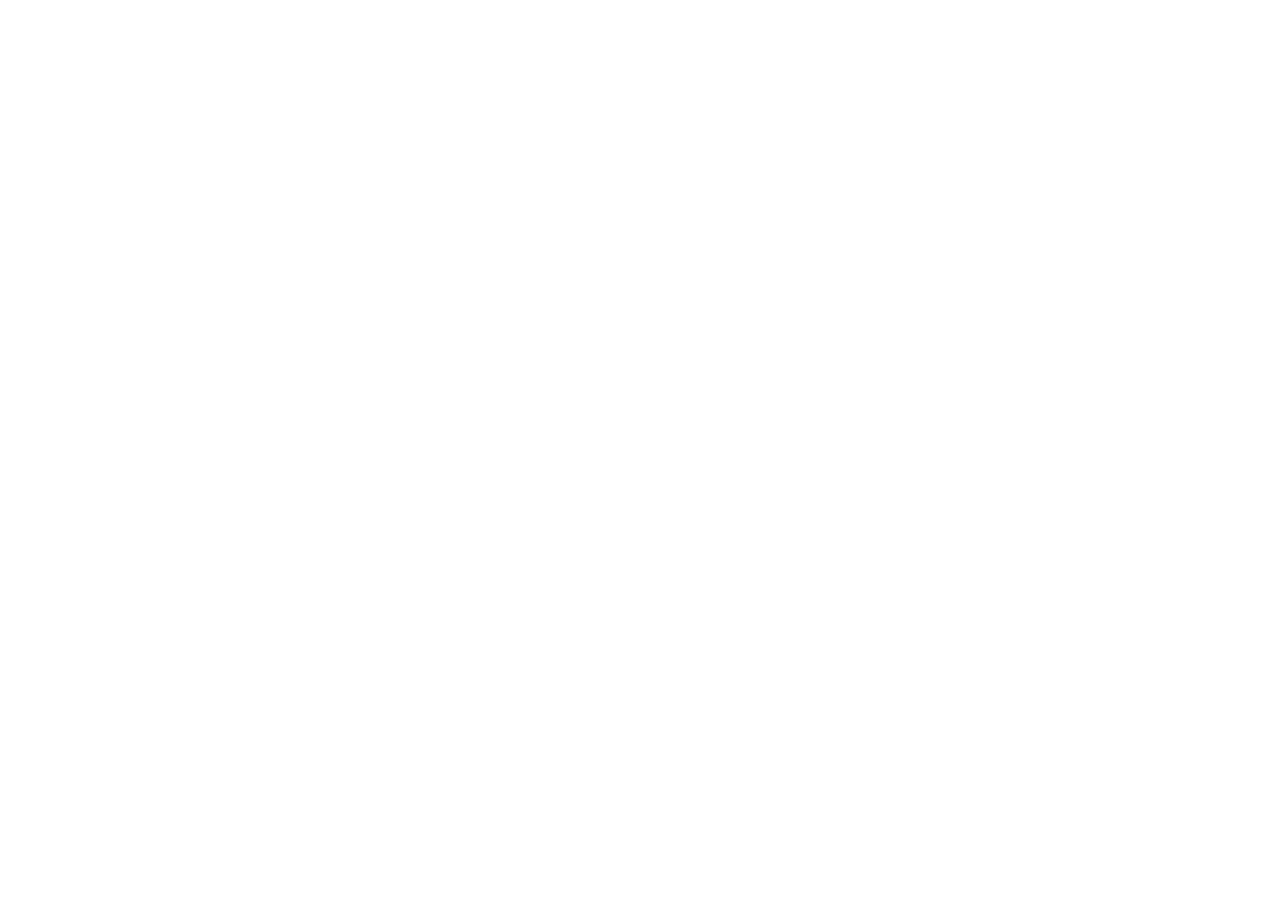
==== index.html @ eb434610 "Added initial files and html" ====
<!DOCTYPE html>
<html lang="en">
<head>
    <meta charset="UTF-8">
    <title>Pairs Game</title>
    <meta name="viewport" content="width=device-width, initial-scale=1.0">
    <link rel="stylesheet" href="styles.css">
</head>
<body>
    <script src="app.js"></script>
</body>
</html>
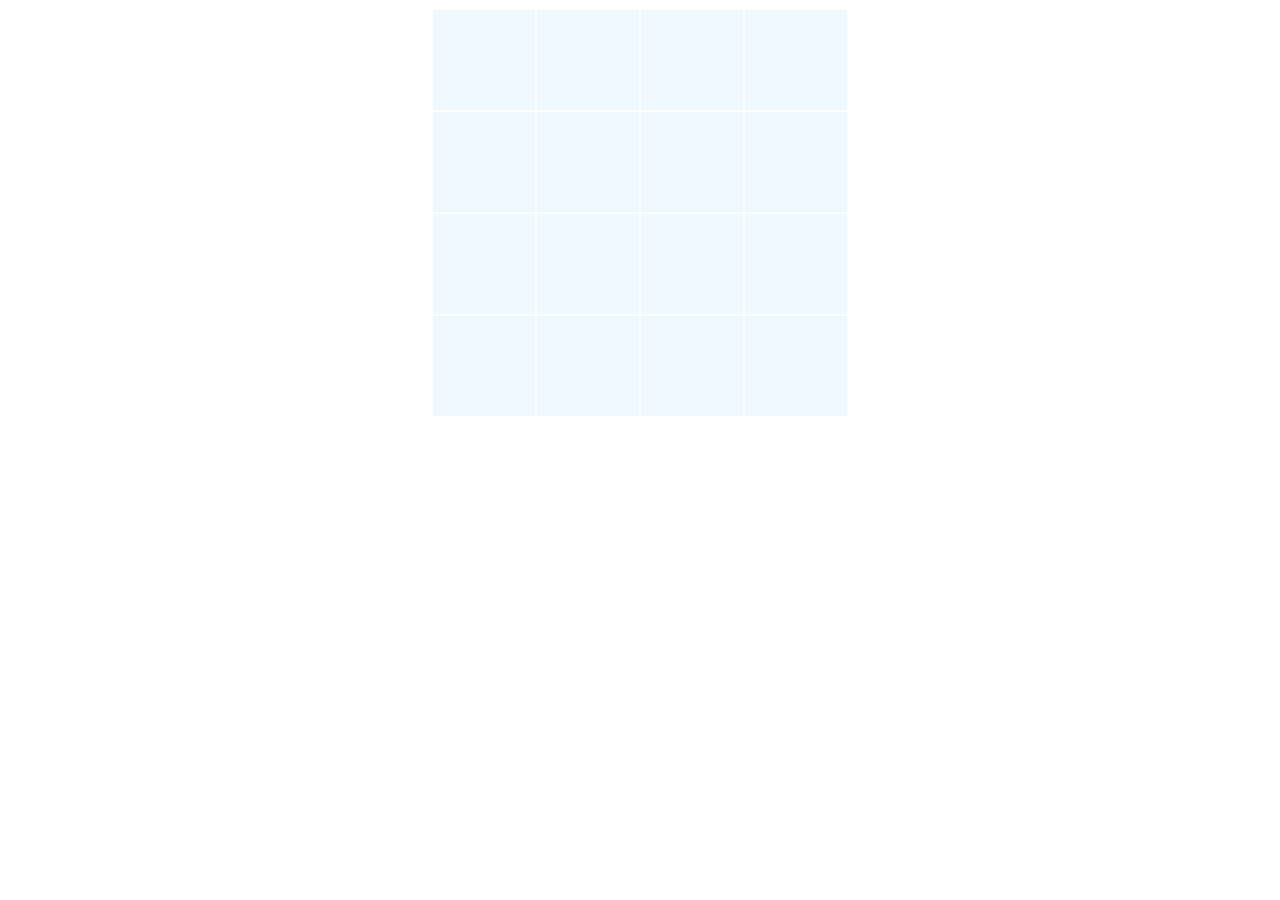
==== commit 185a84d2: "added grid html and jquery" ====
--- a/index.html
+++ b/index.html
@@ -1,12 +1,45 @@
 <!DOCTYPE html>
 <html lang="en">
+
 <head>
     <meta charset="UTF-8">
     <title>Pairs Game</title>
     <meta name="viewport" content="width=device-width, initial-scale=1.0">
     <link rel="stylesheet" href="styles.css">
 </head>
+
 <body>
-    <script src="app.js"></script>
+    <div class="container">
+        <table class="grid">
+            <tr>
+                <td></td>
+                <td></td>
+                <td></td>
+                <td></td>
+            </tr>
+            <tr>
+                <td></td>
+                <td></td>
+                <td></td>
+                <td></td>
+            </tr>
+            <tr>
+                <td></td>
+                <td></td>
+                <td></td>
+                <td></td>
+            </tr>
+            <tr>
+                <td></td>
+                <td></td>
+                <td></td>
+                <td></td>
+            </tr>
+        </table>
+    </div>
+    <script src="https://code.jquery.com/jquery-3.2.1.slim.min.js" integrity="sha256-k2WSCIexGzOj3Euiig+TlR8gA0EmPjuc79OEeY5L45g="
+        crossorigin="anonymous"></script>
+        <script src="app.js"></script>
 </body>
+
 </html>--- a/styles.css
+++ b/styles.css
@@ -0,0 +1,17 @@
+td {
+    width : 100px;
+    background-color: aliceblue;
+}
+
+tr {
+    height : 100px;
+}
+
+.container {
+    width: 100%;
+}
+
+.grid {
+    margin: auto;
+}
+
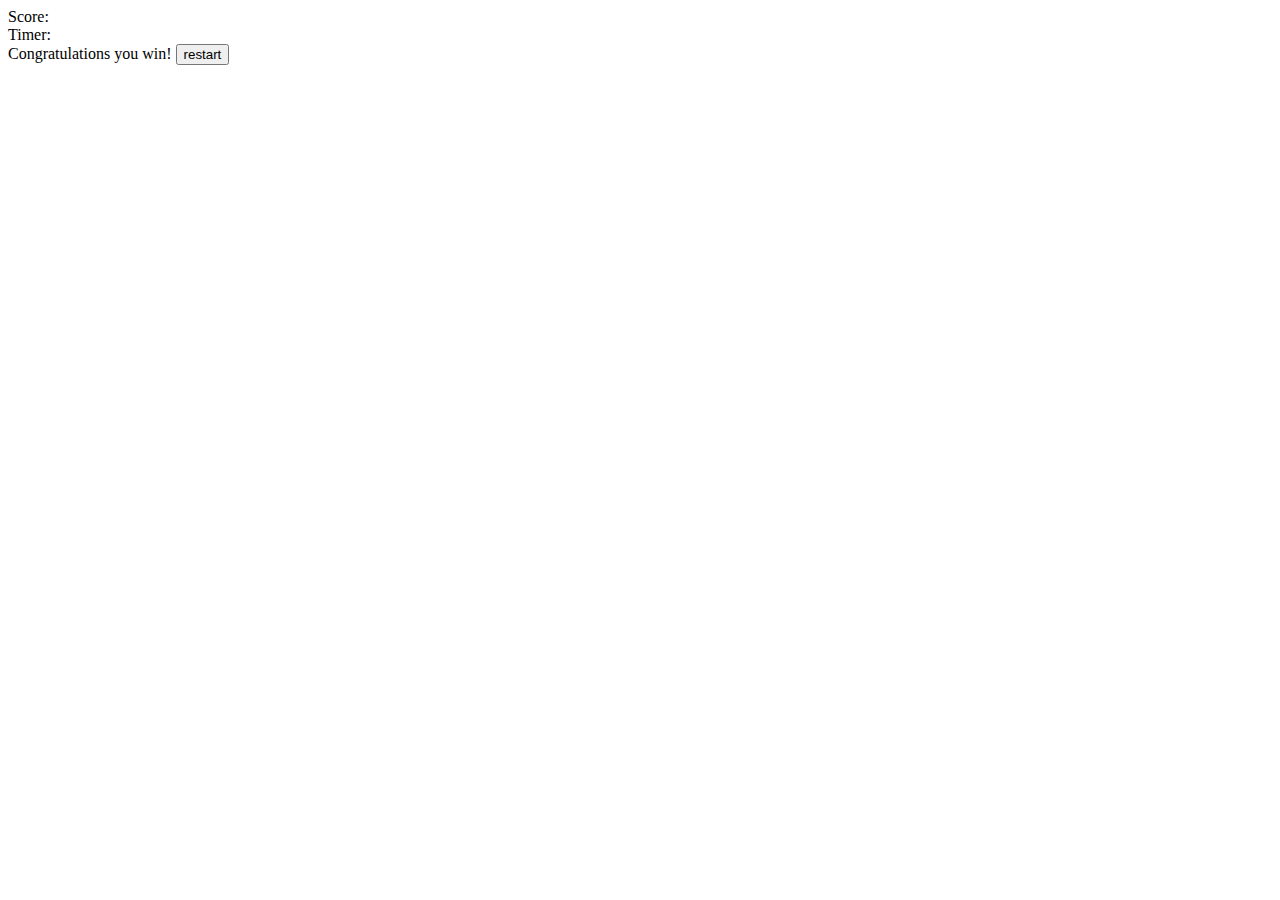
==== commit 2e66537b: "Fixed gameplay and added timer" ====
--- a/index.html
+++ b/index.html
@@ -9,37 +9,24 @@
 </head>
 
 <body>
-    <div class="container">
-        <table class="grid">
-            <tr>
-                <td></td>
-                <td></td>
-                <td></td>
-                <td></td>
-            </tr>
-            <tr>
-                <td></td>
-                <td></td>
-                <td></td>
-                <td></td>
-            </tr>
-            <tr>
-                <td></td>
-                <td></td>
-                <td></td>
-                <td></td>
-            </tr>
-            <tr>
-                <td></td>
-                <td></td>
-                <td></td>
-                <td></td>
-            </tr>
-        </table>
+    <div class="wrapper">
+        <div class="container">
+            <div class="game-screen">
+                <div class="score"><span>Score: </span> <span id="score"></span></div>
+                <div class="timer"><span>Timer: </span><span id="timer"></span></div>
+                <table id="game-grid" class="grid">
+                </table>
+            </div>
+            <div class="win-screen">
+                Congratulations you win!
+                <button id="restart-btn">restart</button>
+                <div class="score"><span id="final-score"></span></div>
+                <div class="time"><span id="final-time"></span></div>
+            </div>
+        </div>
     </div>
-    <script src="https://code.jquery.com/jquery-3.2.1.slim.min.js" integrity="sha256-k2WSCIexGzOj3Euiig+TlR8gA0EmPjuc79OEeY5L45g="
-        crossorigin="anonymous"></script>
-        <script src="app.js"></script>
+    <script src="jquery-3.2.1.js"></script>
+    <script src="app.js"></script>
 </body>
 
 </html>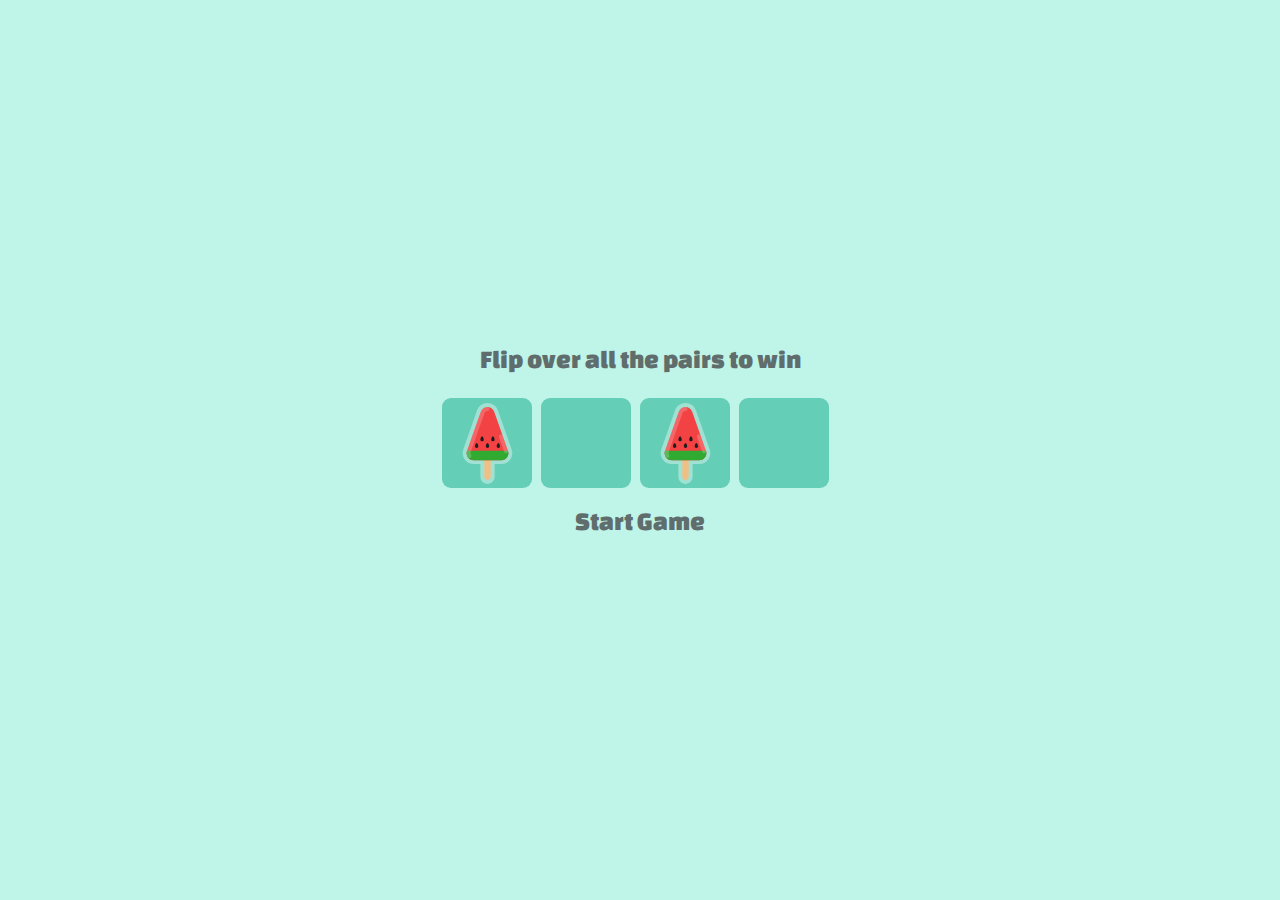
==== commit f14fa6e0: "Removed old files, cleaned directory" ====
--- a/index.html
+++ b/index.html
@@ -6,23 +6,61 @@
     <title>Pairs Game</title>
     <meta name="viewport" content="width=device-width, initial-scale=1.0">
     <link rel="stylesheet" href="styles.css">
+    <link href="https://fonts.googleapis.com/css?family=Changa+One" rel="stylesheet">
 </head>
 
 <body>
-    <div class="wrapper">
-        <div class="container">
-            <div class="game-screen">
-                <div class="score"><span>Score: </span> <span id="score"></span></div>
-                <div class="timer"><span>Timer: </span><span id="timer"></span></div>
-                <table id="game-grid" class="grid">
-                </table>
+    <div class="pairs-container clicks-allowed">
+        <div class="intro page">
+            <p>Flip over all the pairs to win</p>
+            <div class="cards">
+                <div class="sample-card card-container">
+                    <div class="card flipped">
+                        <div class="front"></div>
+                        <div class="back card-a"></div>
+                    </div>
+                </div>
+                <div class="sample-card card-container">
+                    <div class="card ">
+                        <div class="front"></div>
+                        <div class="back card-b"></div>
+                    </div>
+                </div>
+                <div class="sample-card card-container">
+                    <div class="card flipped">
+                        <div class="front"></div>
+                        <div class="back card-a"></div>
+                    </div>
+                </div>
+                <div class="sample-card card-container">
+                    <div class="card ">
+                        <div class="front"></div>
+                        <div class="back card-d"></div>
+                    </div>
+                </div>
             </div>
-            <div class="win-screen">
-                Congratulations you win!
-                <button id="restart-btn">restart</button>
-                <div class="score"><span id="final-score"></span></div>
-                <div class="time"><span id="final-time"></span></div>
+            <button class="restart button">Start Game</button>
+        </div>
+        <div class="game-screen page hidden">
+            <div class="hud">
+                <span>Moves: <span class="score"></span> </span>
+                <span>Time: <span class="time"></span> </span>
+                <span class="stars">&starf;&starf;&starf;</span>
+                <button class="restart button"><svg class="refresh" viewBox="0 0 100 100">
+                <path d="M54.876 4.876A45.124 45.124 0 0 0 11.22 38.72H0l22.562 22.562 22.56-22.562H35.36a22.562 22.562 0 0 1 19.516-11.28 22.562 22.562 0 0 1 22.562 22.56 22.562 22.562 0 0 1-21.813 22.536l-12.148 21.04a45.124 45.124 0 0 0 11.4 1.549A45.124 45.124 0 0 0 100 50 45.124 45.124 0 0 0 54.876 4.876z"/></svg>
+                </button>
             </div>
+            <div id="game-grid" class="grid">
+            </div>
+            <footer>Ice creams <a href="http://www.freepik.com">Designed by Freepik</a></footer>
+        </div>
+        <div class="win-screen page hidden">
+            <i></i> <i></i> <i></i> <i></i> <i></i> <i></i> <i></i>
+            <p class="win-message">Congratulations you win!</p>
+            <p><span>Moves </span> <span class="final-score"></span></p>
+            <p><span>Time </span><span class="final-time"></span></p>
+            <p><span class="final-stars"></span></p>
+            <button class="restart button">Play Again</button>
         </div>
     </div>
     <script src="jquery-3.2.1.js"></script>
--- a/styles.css
+++ b/styles.css
@@ -1,17 +1,256 @@
-td {
-    width : 100px;
-    background-color: aliceblue;
-}
-
-tr {
-    height : 100px;
-}
-
-.container {
-    width: 100%;
-}
-
+* {
+    box-sizing: border-box;
+}
+
+body {
+	padding: 0;
+	margin: 0;
+	background-color: #bff4e8;
+	color : #5f6e6c;
+	font-size : 2rem;
+	font-family: 'Changa One', cursive;
+}
+
+a {
+	color : #5f6e6c;
+}
+
+/*This contains the game screen and the win screen, only one is shown at a time*/
+.pairs-container {
+    width: 95vmin;
+    height: 95vmin;
+    margin: 0 auto;
+    font-size: 1.6rem;
+    display: flex;
+    flex-direction: column;
+    justify-content: center;
+}
+
+.page.hidden {
+	display : none;
+}
+
+.page {
+	text-align: center;
+}
+
+.win-screen p {
+	margin: 0;
+}
+
+.intro .sample-card {
+	width : 10vmin;
+	height : 10vmin;
+	margin-right: 1vmin;
+}
+
+.intro .cards {
+	display: flex;
+	justify-content: center;
+	margin: 2vmin 0 2vmin 0;
+}
+
+/*We need to explitly set this height for grid to be responsive*/
+.game-screen {
+    width: 95vmin;
+    height: 95vmin;
+}
+
+.game-screen .hud {
+	display : flex;
+	justify-content: space-between;
+	width : 90%;
+	margin:  0 auto;
+}
+
+.game-screen footer {
+	font-size: 0.85rem;
+}
 .grid {
-    margin: auto;
-}
-
+	margin : 0 auto;
+	display: grid;
+	grid-template-columns: repeat(4, 1fr);
+	grid-template-rows: repeat(4,1fr);
+	grid-gap: 2vmin;
+	align-items: stretch;
+	width: 90%;
+	height: 90%;
+	padding: 2vmin;
+	background-color: #8ee3d0;
+	border-radius: 3vmin;
+}
+
+.card-container {
+	perspective:800px;
+	height: 100%;
+}
+
+.card {
+  width: 100%;
+  height: 100%;
+  position: absolute;
+  transform-style: preserve-3d;
+  transition: transform 1s;
+  transform-origin: right center;
+}
+
+.front, .back {
+	backface-visibility: hidden;
+	position: absolute;
+	flex: 1;
+	width: 100%;
+	height: 100%;
+	background-color: #64ceb6;
+	background-size: 90% 90%;
+	background-repeat: no-repeat;
+	background-position: center;
+	border-radius: 1vmin;
+}
+
+.front {
+	transform: rotateY(0deg);
+}
+
+.back {
+	transform: rotateY(180deg);
+}
+
+/*Indicate that the player can flip the card under the mouse*/
+.clicks-allowed .card:hover .front{
+	transition: box-shadow 0.2s;
+	box-shadow: 0 2px 2px 0 rgba(0,0,0,0.16), 0 0 0 1px rgba(0,0,0,0.08);
+}
+
+.card.flipped {
+	transform: translateX( -100% ) rotateY(-180deg);
+}
+
+.card.correct .back {
+	animation-name: flash;
+	animation-iteration-count: 5;
+	animation-duration: 0.2s;
+	animation-timing-function: linear;
+	animation-delay: 0.5s;
+	animation-direction: alternate;
+}
+
+.restart.button {
+	background-color: inherit;
+	font-size : inherit;
+	font-family: inherit;
+	color : #5f6e6c;
+	fill-color : #5f6e6c;
+	border : none;
+}
+
+.restart.button:hover {
+	filter: brightness(125%);
+}
+
+.refresh {
+	width : 1.5rem;
+	fill: currentColor;
+}
+
+.card-a {background-image: url(img/a.svg);}
+.card-b {background-image: url(img/b.svg);}
+.card-c {background-image: url(img/c.svg);}
+.card-d {background-image: url(img/d.svg);}
+.card-e {background-image: url(img/e.svg);}
+.card-f {background-image: url(img/f.svg);}
+.card-g {background-image: url(img/g.svg);}
+.card-h {background-image: url(img/h.svg);}
+
+@keyframes flash {
+	to {
+		filter : brightness(115%);
+	}
+}
+
+.win-screen {
+	overflow: hidden;
+	position: relative;
+}
+
+.win-screen i{
+	display: inline-block;
+	background-image: url(img/h.svg);
+	position: relative;
+	animation-name: falling;
+	width : 50px;
+	height : 50px;
+	background-size: 90% 90%;
+	background-repeat: no-repeat;
+	background-position: center;
+	animation-duration: 6s;
+	animation-play-state: running;
+	animation-iteration-count: infinite;
+	animation-timing-function: ease-in;
+	top : -10vh;*/
+	/*transform: translateY(-600px);*/
+	z-index: -1;
+	opacity: 0.5;
+}
+
+.win-screen i:nth-of-type(2n) {
+	/* transform: translateX(30px); */
+	transform: rotateZ(30deg) scale(0.8);
+	animation-delay: 0.5s;
+	animation-duration: 4s;
+	background-image: url(img/a.svg);
+}
+
+.win-screen i:nth-of-type(3n) {
+	/* transform: translateX(30px); */
+	transform: rotateZ(-60deg) scale(1.1);
+	animation-delay: 0.2s;
+	animation-duration: 5s;
+	background-image: url(img/b.svg);
+}
+.win-screen i:nth-of-type(4n) {
+	/* transform: translateX(30px); */
+	transform: rotateZ(-90deg) scale(0.7);
+	animation-delay: 0.9s;
+	animation-duration: 7s;
+	background-image: url(img/c.svg);
+}
+.win-screen i:nth-of-type(5n) {
+	/* transform: translateX(30px); */
+	transform: rotateZ(84deg) scale(0.8);
+	animation-delay: 0.8s;
+	animation-duration: 4s;
+	background-image: url(img/d.svg);
+}
+.win-screen i:nth-of-type(6n) {
+	/* transform: translateX(30px); */
+	transform: rotateZ(84deg) scale(1.2);
+	animation-delay: 0.8s;
+	animation-duration: 4s;
+	background-image: url(img/f.svg);
+}
+
+@keyframes falling {
+	from {
+			translate3d : (0,0,0);
+			/*transform: translate(0,0);*/
+	}
+
+	to {
+		transform: translate(0, 100vh) rotateZ(360deg);
+	}
+}
+
+.win-message {
+	animation-name: throbbing;
+	animation-duration: 4s;
+	animation-iteration-count: infinite;
+	animation-direction: alternate;
+	animation-timing-function: ease-in-out;
+	position: relative;
+}
+
+@keyframes throbbing {
+	to {
+		transform: scale(1.2);
+	}
+}